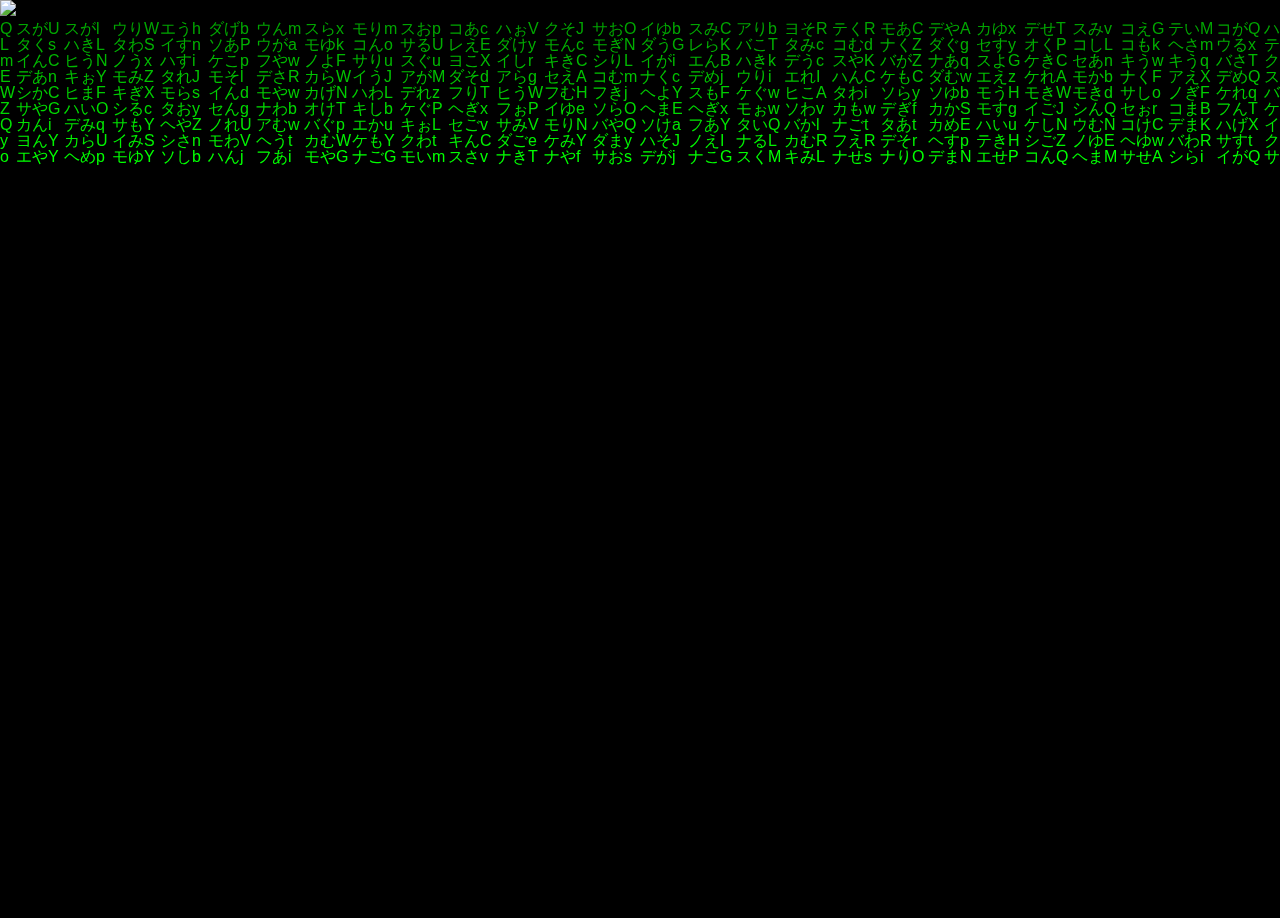
==== index.html @ 8f875f5e "no index" ====
<!DOCTYPE html>
<html lang="fr">

    <head>
        <meta charset="utf-8">
        <title>Matrix</title>
        <meta name="viewport" content="width=device-width, initial-scale=1.0, shrink-to-fit=no">
        <meta name="description" content="">
        <meta name="robots" content="noindex">

        <link rel="stylesheet" href="styles/main.css">
    </head>

    <body>
        <main id="main_home">
            <img id="titlelogo" src="images/matrix.png" alt="Matrix Title">
            <canvas id="matrixprint"></canvas>
        </main>
        <script src="scripts/index.js"></script>
    </body>

</html>
---- styles/main.css ----
*{margin: 0;padding: 0; width: 100%;}
#main_home {
  background:black;
  position: relative;
}
.matrixprint {
    width: 100%;
}
titlelogo {
    -webkit-animation-name: zoomIn;
    animation-name: zoomIn;
    animation-duration: 2s;
    text-align: center;
    position: absolute;
    top: 50%;
    left: 50%;
    transform: translate(-50%, -50%);
}
a {
    color: white;
    text-decoration: none;
}


@keyframes zoomIn {
    from {
    opacity: 0;
    -webkit-transform: scale3d(0, 0, 0);
    transform: scale3d(0, 0, 0);
    font-size: 0;
    }
    50% {
    opacity: 1;
    }
}
@keyframes zoomOut {
    from {
    opacity: 0;
    -webkit-transform: scale3d(0.3, 0.3, 0.3);
    transform: scale3d(0.3, 0.3, 0.3);
    }
    50% {
    opacity: 1;
    }
}
.zoomIn {
  -webkit-animation-name: zoomIn;
  animation-name: zoomIn;
}
.zoomOut {
  -webkit-animation-name: zoomOut;
  animation-name: zoomOut;
}

  canvas{
    display:block;

  }
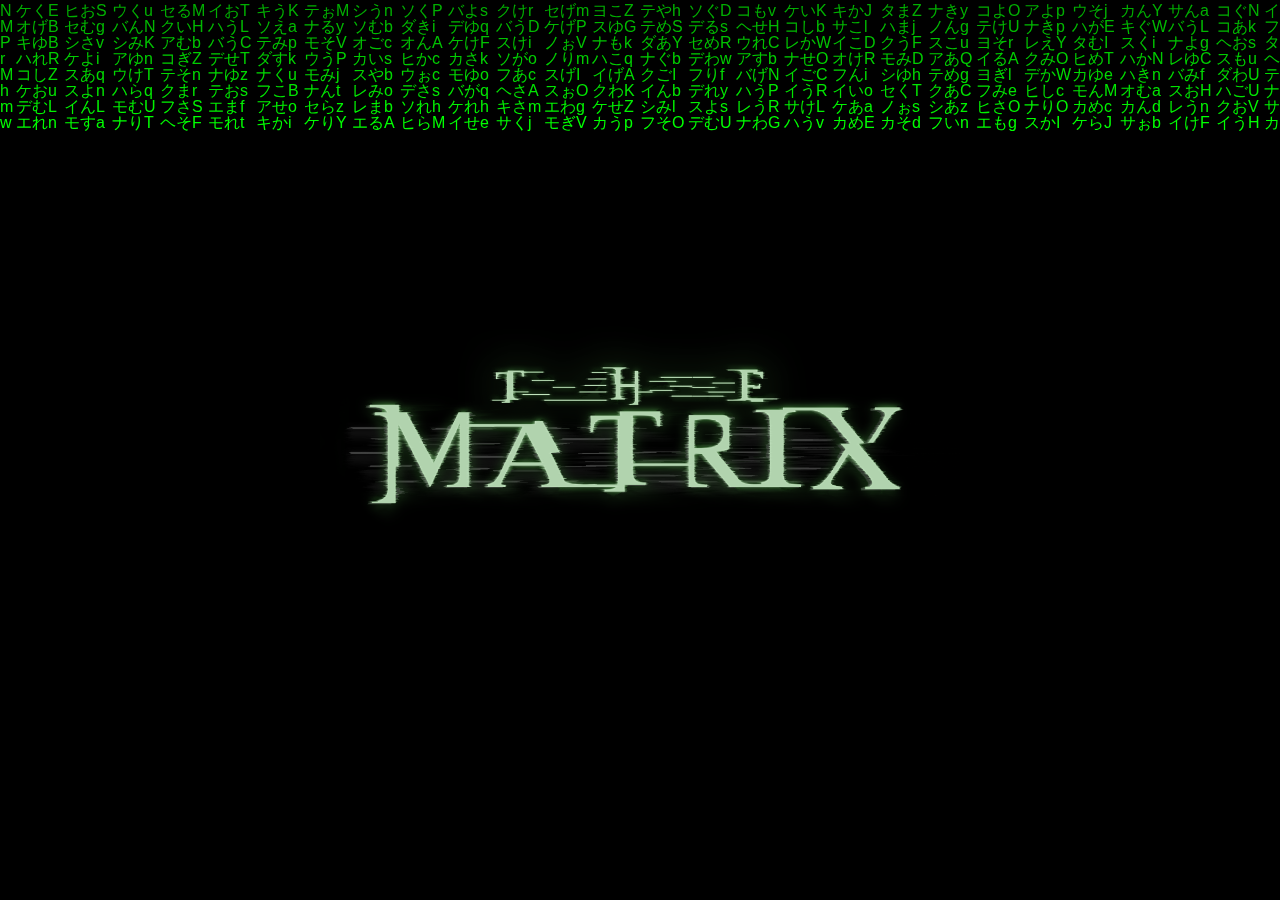
==== commit c840bca5: "logo index" ====
--- a/index.html
+++ b/index.html
@@ -13,7 +13,7 @@
 
     <body>
         <main id="main_home">
-            <img id="titlelogo" src="images/matrix.png" alt="Matrix Title">
+            <img id="titlelogo" src="images/logo.png" alt="Matrix Title">
             <canvas id="matrixprint"></canvas>
         </main>
         <script src="scripts/index.js"></script>
--- a/styles/main.css
+++ b/styles/main.css
@@ -6,12 +6,13 @@
 .matrixprint {
     width: 100%;
 }
-titlelogo {
+#titlelogo {
     -webkit-animation-name: zoomIn;
     animation-name: zoomIn;
-    animation-duration: 2s;
+    animation-duration: 3s;
     text-align: center;
     position: absolute;
+    width: 50%;
     top: 50%;
     left: 50%;
     transform: translate(-50%, -50%);
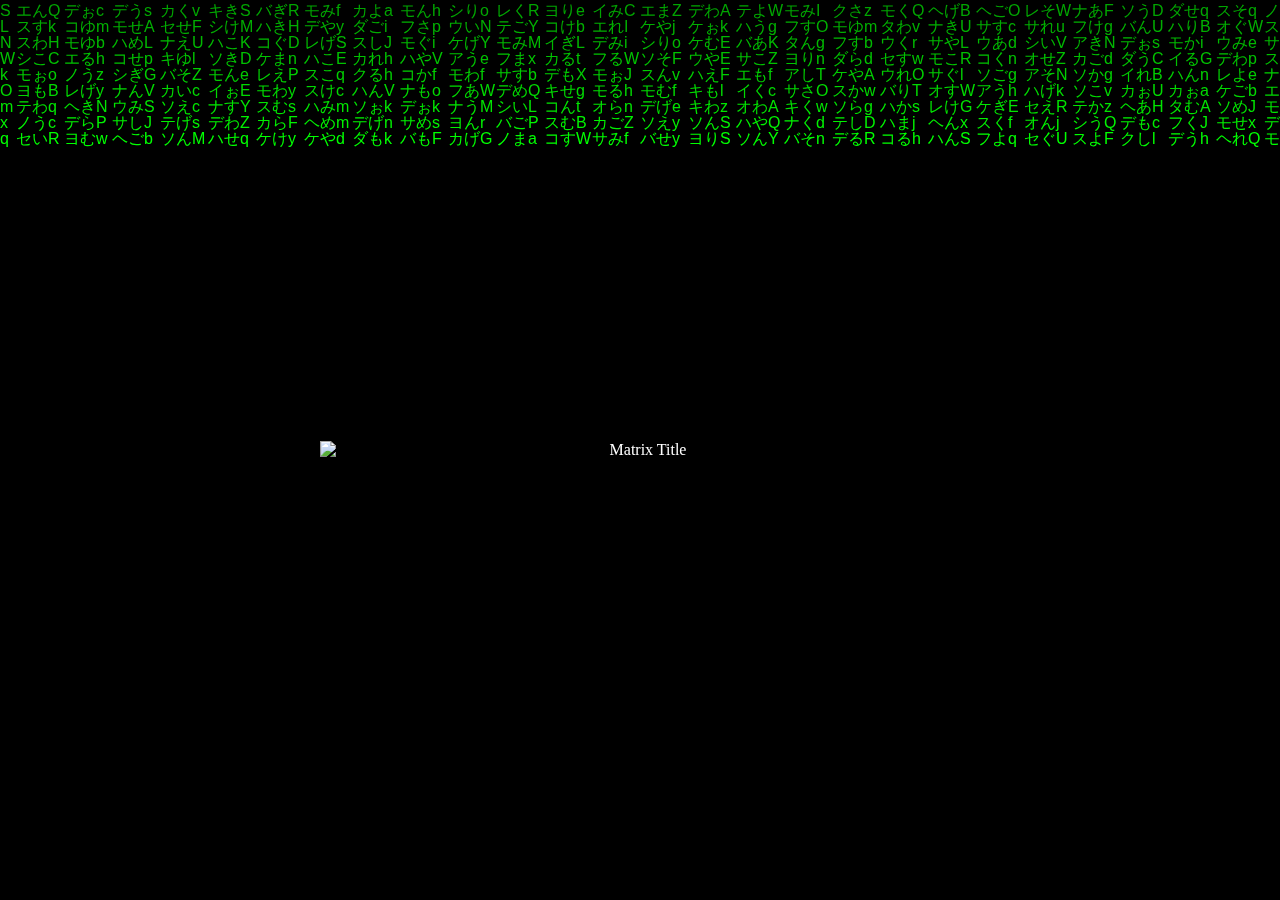
==== commit b45a8ec1: "carousel finish" ====
--- a/index.html
+++ b/index.html
@@ -13,7 +13,8 @@
 
     <body>
         <main id="main_home">
-            <img id="titlelogo" src="images/logo.png" alt="Matrix Title">
+
+            <a href="shell.html"><img id="titlelogo" src="images/logo.png" alt="Matrix Title"></a>
             <canvas id="matrixprint"></canvas>
         </main>
         <script src="scripts/index.js"></script>
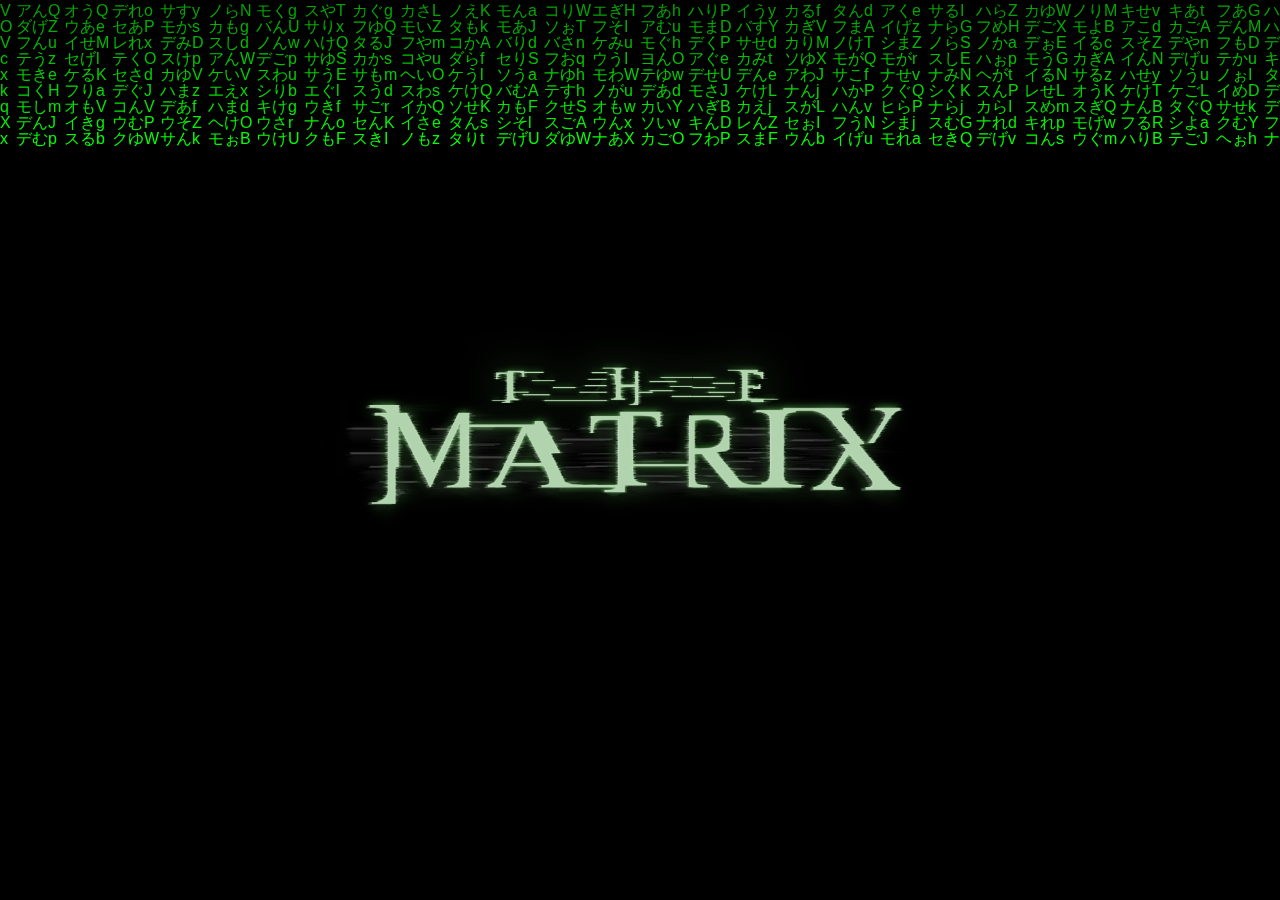
==== commit 414f09e6: "init page shell" ====
--- a/index.html
+++ b/index.html
@@ -9,6 +9,7 @@
         <meta name="robots" content="noindex">
 
         <link rel="stylesheet" href="styles/main.css">
+
     </head>
 
     <body>
--- a/styles/main.css
+++ b/styles/main.css
@@ -1,4 +1,4 @@
-*{margin: 0;padding: 0; width: 100%;}
+*{margin: 0;padding: 0; width: 100%; }
 #main_home {
   background:black;
   position: relative;
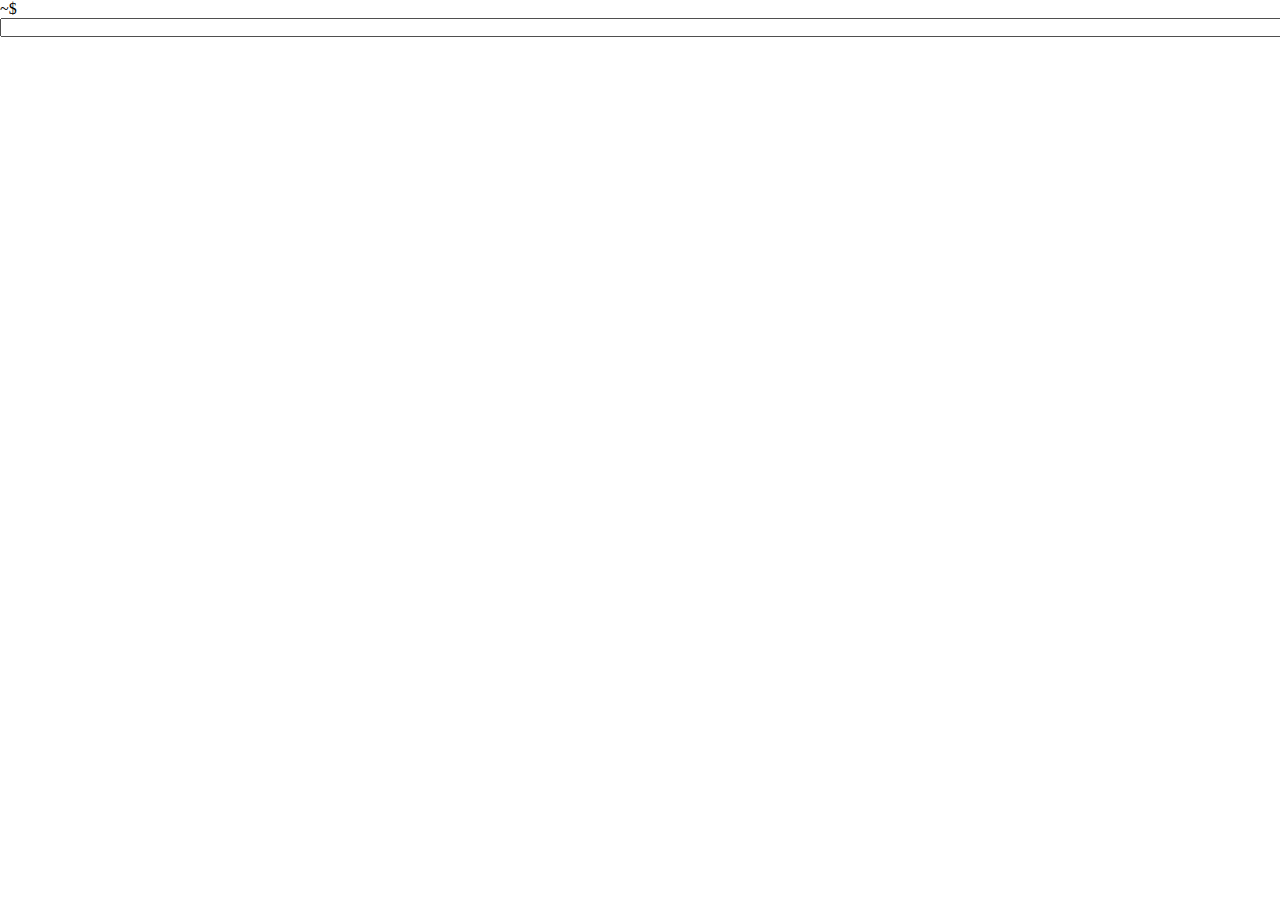
==== commit fe8431a6: "finish" ====
--- a/index.html
+++ b/index.html
@@ -9,16 +9,16 @@
         <meta name="robots" content="noindex">
 
         <link rel="stylesheet" href="styles/main.css">
-
     </head>
 
     <body>
-        <main id="main_home">
+        <main>
+            <div id="matrixType"></div>
+            <p id="p1"></p>
+            <label for="inputBox">~$ </label><input type="text" name="inputBox" id="inputBox">
+        </main>
 
-            <a href="shell.html"><img id="titlelogo" src="images/logo.png" alt="Matrix Title"></a>
-            <canvas id="matrixprint"></canvas>
-        </main>
-        <script src="scripts/index.js"></script>
+
     </body>
 
 </html>
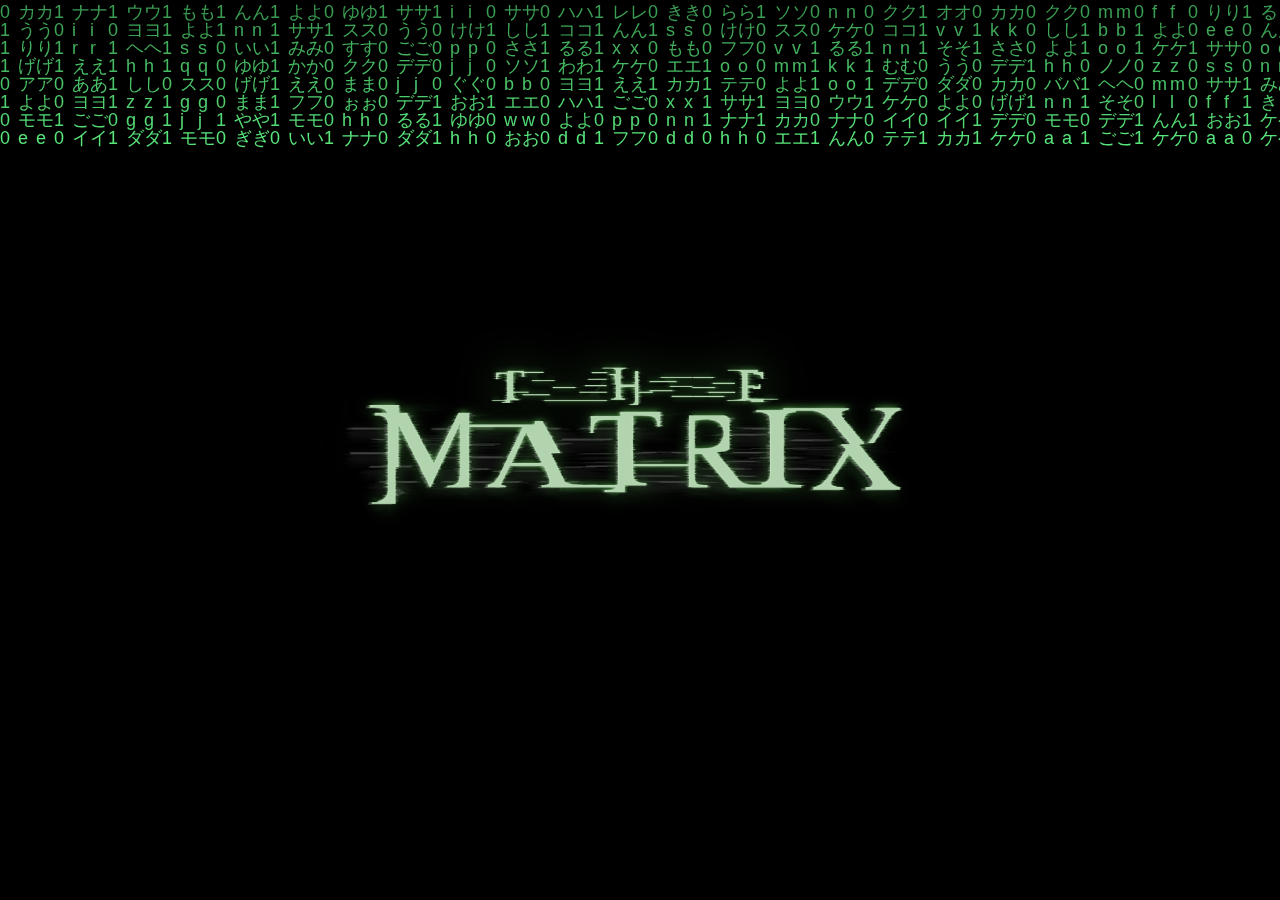
==== commit 945a7a77: "fiiiinishhhhh" ====
--- a/index.html
+++ b/index.html
@@ -12,13 +12,12 @@
     </head>
 
     <body>
-        <main>
-            <div id="matrixType"></div>
-            <p id="p1"></p>
-            <label for="inputBox">~$ </label><input type="text" name="inputBox" id="inputBox">
+        <main id="main_home">
+
+            <a href="shell.html"><img id="titlelogo" src="images/logo.png" alt="Matrix Title"></a>
+            <canvas id="matrixprint"></canvas>
         </main>
-
-
+        <script src="scripts/index.js"></script>
     </body>
 
 </html>
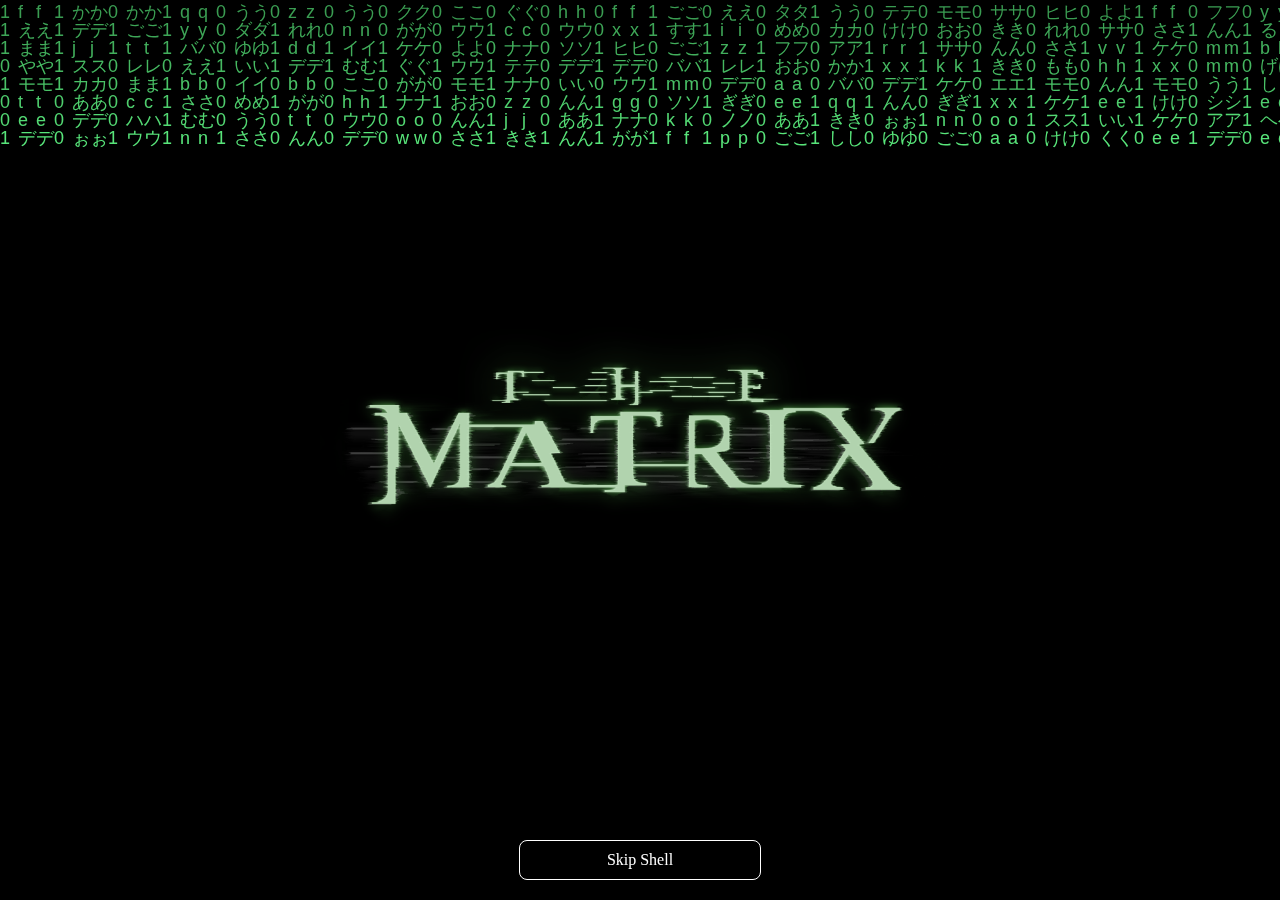
==== commit 3a003dd9: "finish" ====
--- a/index.html
+++ b/index.html
@@ -15,8 +15,12 @@
         <main id="main_home">
 
             <a href="shell.html"><img id="titlelogo" src="images/logo.png" alt="Matrix Title"></a>
+            <a id="skip" href="computer.html" alt="boutton skip">Skip Shell</a>
             <canvas id="matrixprint"></canvas>
+
+
         </main>
+
         <script src="scripts/index.js"></script>
     </body>
 
--- a/styles/main.css
+++ b/styles/main.css
@@ -7,9 +7,9 @@
     width: 100%;
 }
 #titlelogo {
-    -webkit-animation-name: zoomIn;
-    animation-name: zoomIn;
-    animation-duration: 3s;
+    -webkit-animation-name: fadeIn;
+    animation-name: fadeIn;
+    animation-duration: 4s;
     text-align: center;
     position: absolute;
     width: 50%;
@@ -21,33 +21,27 @@
     color: white;
     text-decoration: none;
 }
+#titlelogo:hover {
+  animation-name: flash;
+  animation-duration: 1s;
+}
 
 
-@keyframes zoomIn {
-    from {
+@keyframes fadeIn {
+  from {
     opacity: 0;
-    -webkit-transform: scale3d(0, 0, 0);
-    transform: scale3d(0, 0, 0);
-    font-size: 0;
-    }
-    50% {
+  }
+
+  to {
     opacity: 1;
-    }
+  }
 }
-@keyframes zoomOut {
-    from {
-    opacity: 0;
-    -webkit-transform: scale3d(0.3, 0.3, 0.3);
-    transform: scale3d(0.3, 0.3, 0.3);
-    }
-    50% {
-    opacity: 1;
-    }
+
+.fadeIn {
+  -webkit-animation-name: fadeIn;
+  animation-name: fadeIn;
 }
-.zoomIn {
-  -webkit-animation-name: zoomIn;
-  animation-name: zoomIn;
-}
+
 .zoomOut {
   -webkit-animation-name: zoomOut;
   animation-name: zoomOut;
@@ -59,4 +53,41 @@
   }
 
 
-  +#skip {
+    position: absolute;
+    bottom: 0;
+    animation-name: fadeIn;
+    animation-duration: 4s;
+    margin: 0 auto;
+    padding: 10px 20px;
+    max-width: 200px;
+
+    
+    color: white;
+    border: solid thin;
+    border-radius: 8px;
+    border-color: white;
+    text-decoration: none;
+    text-align: center;
+    bottom: 0;
+    left: 50%;
+    transform: translate(-50%, -50%);
+}
+  
+@keyframes flash {
+  from,
+  50%,
+  to {
+    opacity: 1;
+  }
+
+  25%,
+  75% {
+    opacity: 0;
+  }
+}
+
+.flash {
+  -webkit-animation-name: flash;
+  animation-name: flash;
+}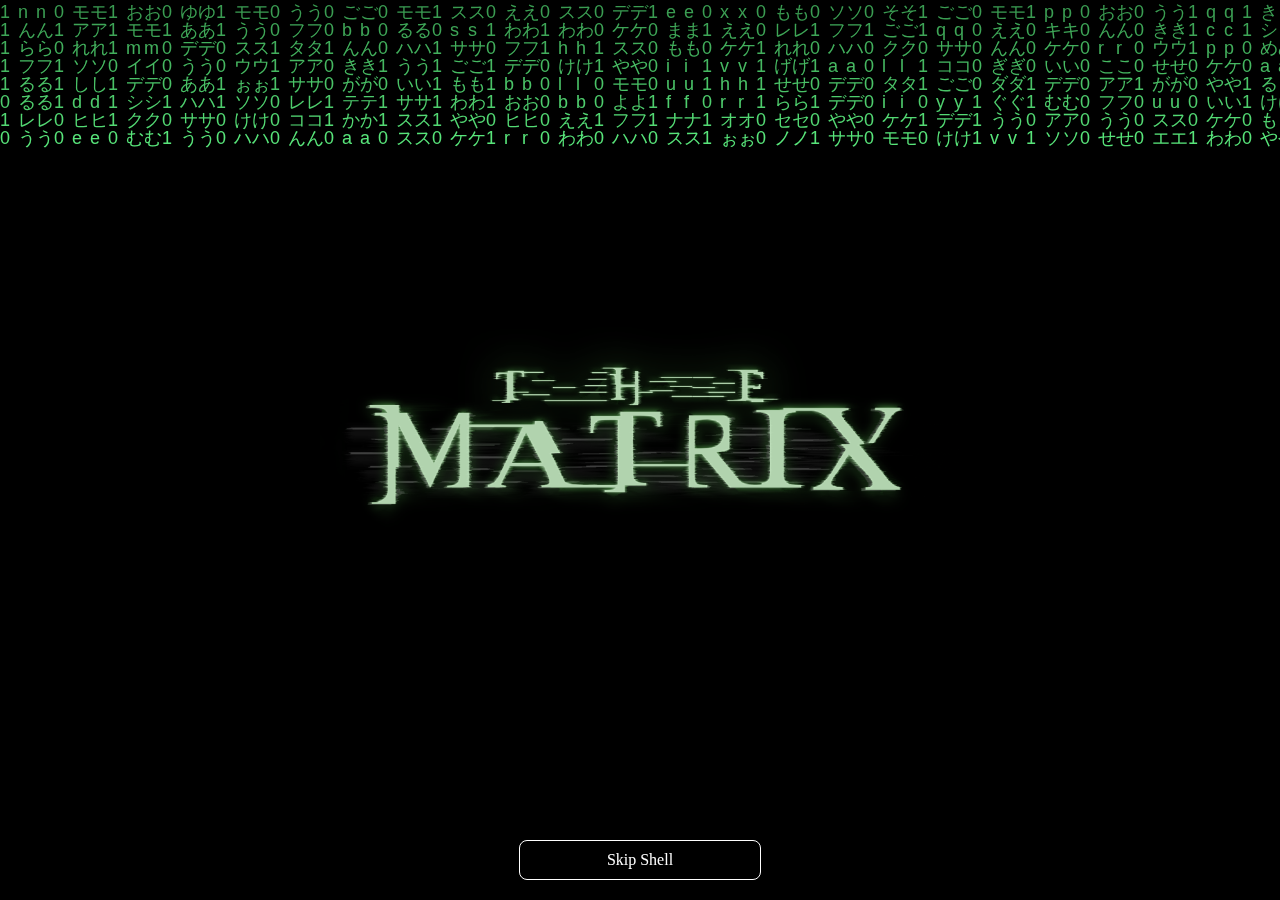
==== commit 2550f6b9: "Corrected shell, computer.html images fix." ====
--- a/index.html
+++ b/index.html
@@ -13,7 +13,6 @@
 
     <body>
         <main id="main_home">
-
             <a href="shell.html"><img id="titlelogo" src="images/logo.png" alt="Matrix Title"></a>
             <a id="skip" href="computer.html" alt="boutton skip">Skip Shell</a>
             <canvas id="matrixprint"></canvas>
